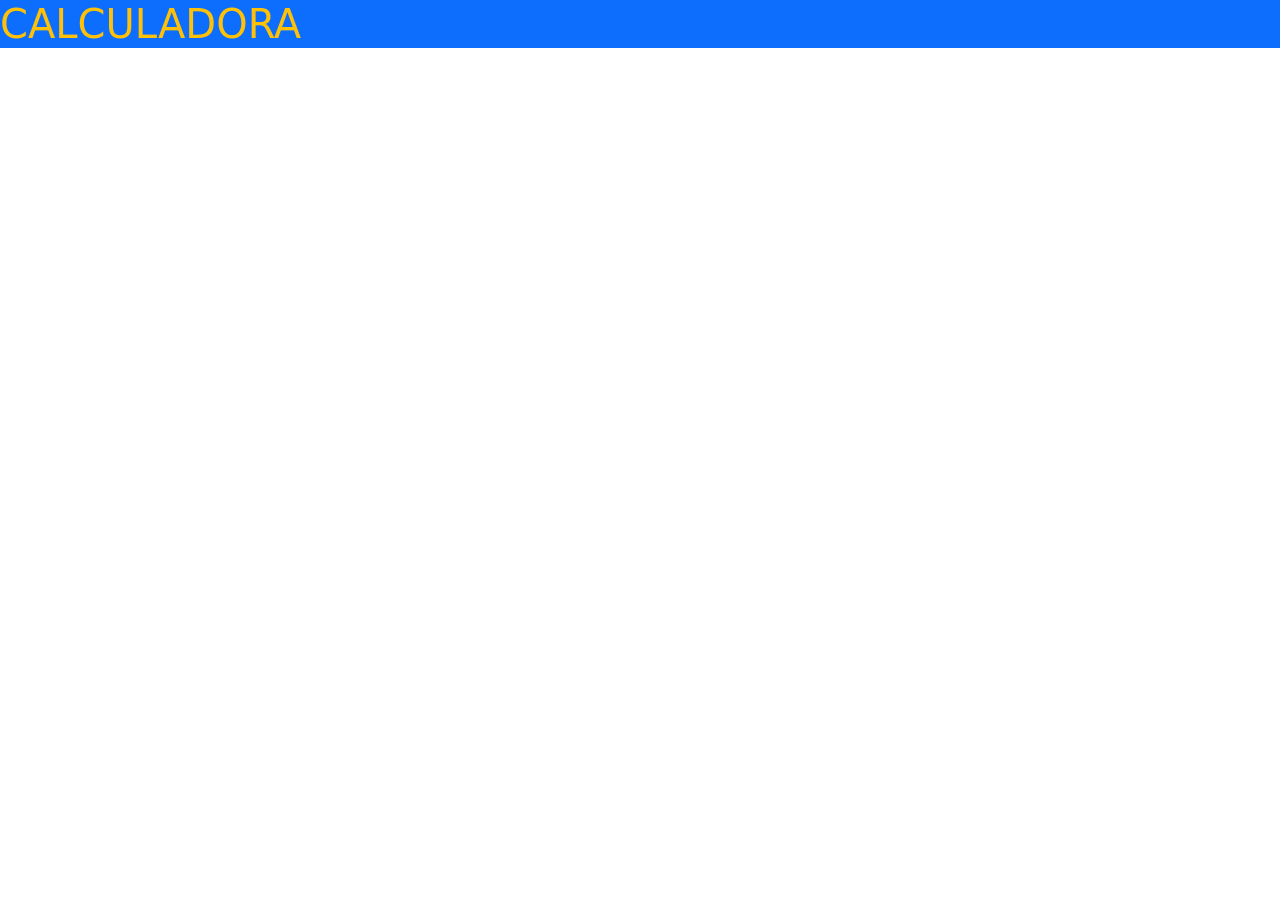
==== main.html @ 0d96c130 "Commit inicial, setup do projeto." ====
<!DOCTYPE html>
<html lang="en">
<head>
    <meta charset="UTF-8">
    <meta name="viewport" content="width=device-width, initial-scale=1.0">
    <link rel="stylesheet" href="style.css">
    <script src="app.js"></script>

    <link href="https://cdn.jsdelivr.net/npm/bootstrap@5.3.8/dist/css/bootstrap.min.css" rel="stylesheet" integrity="sha384-sRIl4kxILFvY47J16cr9ZwB07vP4J8+LH7qKQnuqkuIAvNWLzeN8tE5YBujZqJLB" crossorigin="anonymous">
    <script src="https://cdn.jsdelivr.net/npm/bootstrap@5.3.8/dist/js/bootstrap.bundle.min.js" integrity="sha384-FKyoEForCGlyvwx9Hj09JcYn3nv7wiPVlz7YYwJrWVcXK/BmnVDxM+D2scQbITxI" crossorigin="anonymous"></script>

    <title>Site Calculadora</title>
</head>
<body>
    <div id="content">

        <h1 class="bg-primary text-warning ">CALCULADORA</h1>

    </div>
</body>
</html>
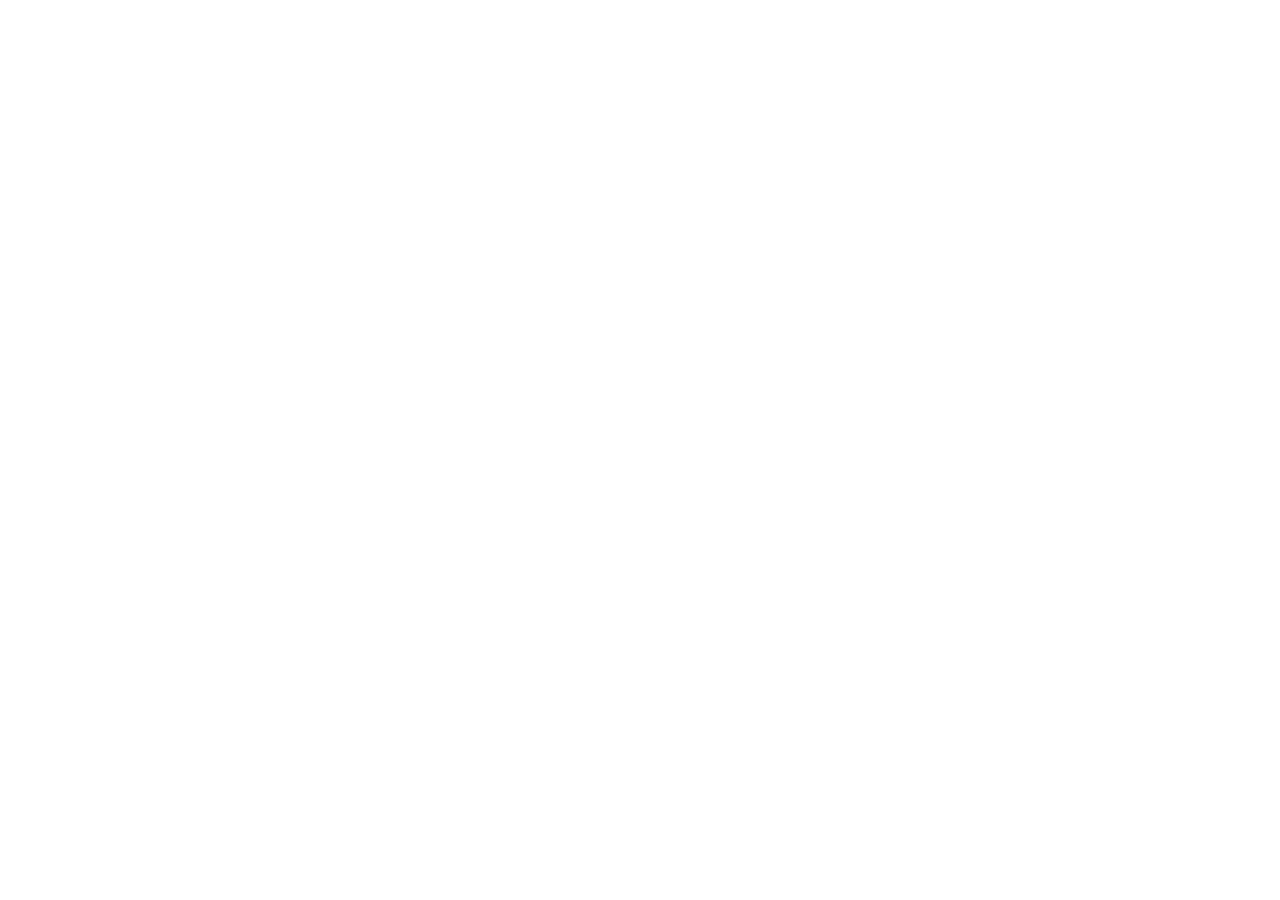
==== commit c1a08861: "Segundo commit - reconfiguração geral do projeto" ====
--- a/main.html
+++ b/main.html
@@ -6,16 +6,15 @@
     <link rel="stylesheet" href="style.css">
     <script src="app.js"></script>
 
+    <!-- Conectando e configurando o Bootstrap -->
     <link href="https://cdn.jsdelivr.net/npm/bootstrap@5.3.8/dist/css/bootstrap.min.css" rel="stylesheet" integrity="sha384-sRIl4kxILFvY47J16cr9ZwB07vP4J8+LH7qKQnuqkuIAvNWLzeN8tE5YBujZqJLB" crossorigin="anonymous">
     <script src="https://cdn.jsdelivr.net/npm/bootstrap@5.3.8/dist/js/bootstrap.bundle.min.js" integrity="sha384-FKyoEForCGlyvwx9Hj09JcYn3nv7wiPVlz7YYwJrWVcXK/BmnVDxM+D2scQbITxI" crossorigin="anonymous"></script>
 
-    <title>Site Calculadora</title>
+    <title>Site Portfolio</title>
 </head>
 <body>
-    <div id="content">
+    
+    
 
-        <h1 class="bg-primary text-warning ">CALCULADORA</h1>
-
-    </div>
 </body>
 </html>
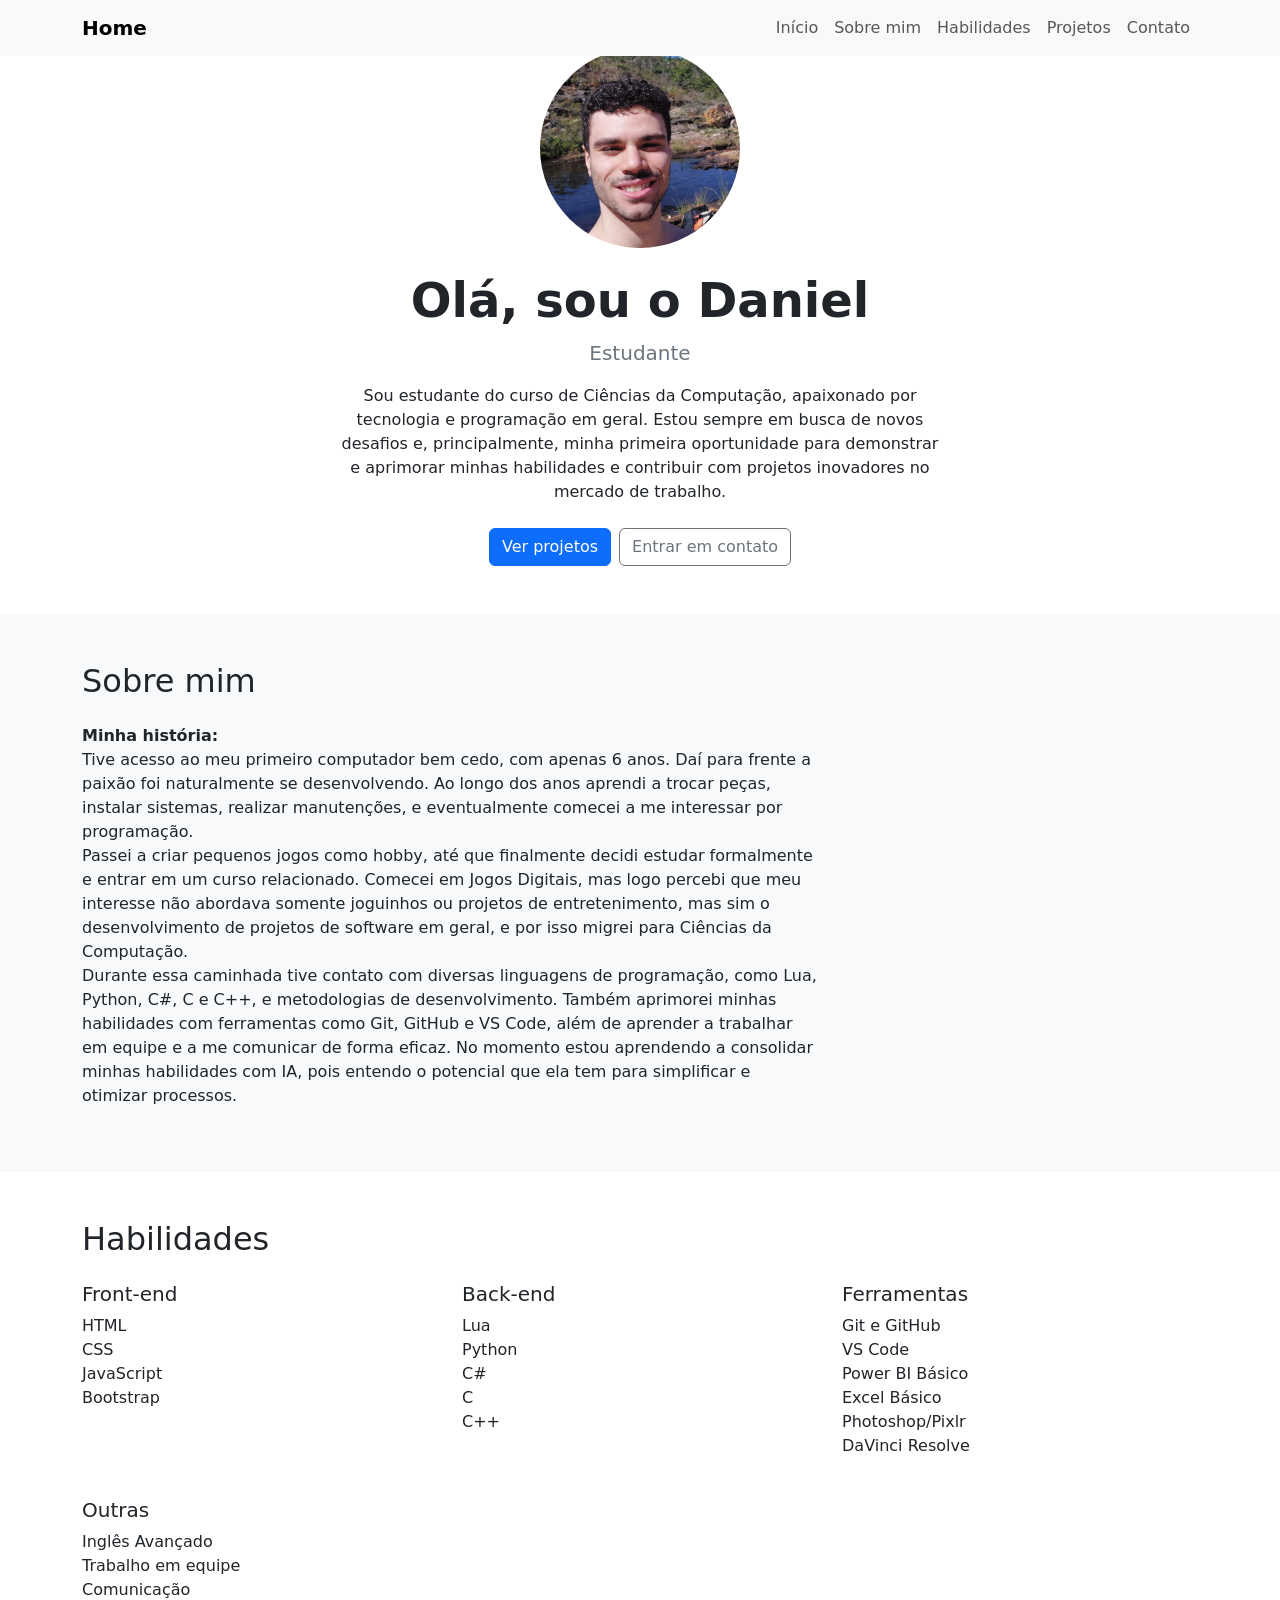
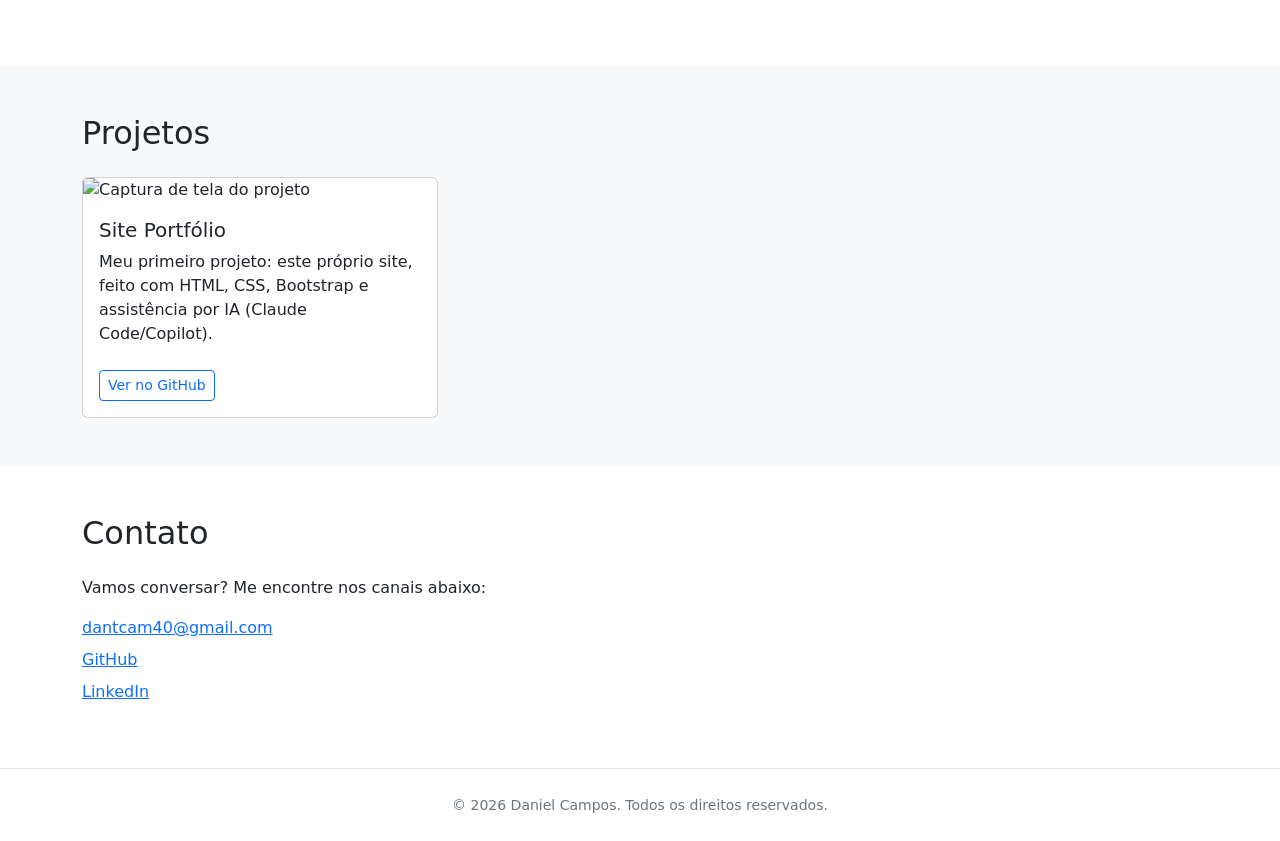
==== commit 6966e3af: "Terceiro commit - montagem do esqueleto do site, com HTML e Bootstrap" ====
--- a/main.html
+++ b/main.html
@@ -1,20 +1,195 @@
 <!DOCTYPE html>
-<html lang="en">
+<html lang="pt-BR">
 <head>
     <meta charset="UTF-8">
     <meta name="viewport" content="width=device-width, initial-scale=1.0">
-    <link rel="stylesheet" href="style.css">
-    <script src="app.js"></script>
+    <meta name="description" content="Portfólio de [Seu Nome] - desenvolvedor(a) web">
+
+    <title>Site Portfolio</title>
 
     <!-- Conectando e configurando o Bootstrap -->
     <link href="https://cdn.jsdelivr.net/npm/bootstrap@5.3.8/dist/css/bootstrap.min.css" rel="stylesheet" integrity="sha384-sRIl4kxILFvY47J16cr9ZwB07vP4J8+LH7qKQnuqkuIAvNWLzeN8tE5YBujZqJLB" crossorigin="anonymous">
-    <script src="https://cdn.jsdelivr.net/npm/bootstrap@5.3.8/dist/js/bootstrap.bundle.min.js" integrity="sha384-FKyoEForCGlyvwx9Hj09JcYn3nv7wiPVlz7YYwJrWVcXK/BmnVDxM+D2scQbITxI" crossorigin="anonymous"></script>
 
-    <title>Site Portfolio</title>
+    <!-- CSS depois do Bootstrap, para poder sobrescrever estilos -->
+    <link rel="stylesheet" href="style.css">
 </head>
 <body>
-    
-    
 
+    <!-- NAVBAR -->
+    <header>
+        <nav class="navbar navbar-expand-lg bg-body-tertiary fixed-top">
+            <div class="container">
+                <a class="navbar-brand fw-bold" href="#home">Home</a>
+
+                <button class="navbar-toggler" type="button" data-bs-toggle="collapse" data-bs-target="#menuPrincipal" aria-controls="menuPrincipal" aria-expanded="false" aria-label="Abrir menu">
+                    <span class="navbar-toggler-icon"></span>
+                </button>
+
+                <div class="collapse navbar-collapse" id="menuPrincipal">
+                    <ul class="navbar-nav ms-auto">
+                        <li class="nav-item"><a class="nav-link" href="#home">Início</a></li>
+                        <li class="nav-item"><a class="nav-link" href="#sobre">Sobre mim</a></li>
+                        <li class="nav-item"><a class="nav-link" href="#habilidades">Habilidades</a></li>
+                        <li class="nav-item"><a class="nav-link" href="#projetos">Projetos</a></li>
+                        <li class="nav-item"><a class="nav-link" href="#contato">Contato</a></li>
+                    </ul>
+                </div>
+            </div>
+        </nav>
+    </header>
+
+    <main>
+
+        <!-- HOME/INTRODUÇÃO -->
+        <section id="home" class="py-5 text-center">
+            <div class="container">
+                <!-- Troque o src pela sua foto quando tiver (ex: img/foto.jpg) -->
+                <img src="img/perfil.png"
+                     alt="Foto de Daniel Campos"
+                     class="rounded-circle img-fluid mb-4"
+                     width="200" height="200">
+
+                <h1 class="display-5 fw-bold">Olá, sou o Daniel</h1>
+                <p class="lead text-secondary">Estudante</p>
+
+                <p class="mx-auto" style="max-width: 600px;">
+                    Sou estudante do curso de Ciências da Computação, apaixonado por tecnologia e programação em geral.
+                    Estou sempre em busca de novos desafios e, principalmente, minha primeira oportunidade para demonstrar e aprimorar
+                    minhas habilidades e contribuir com projetos inovadores no mercado de trabalho.  
+                </p>
+
+                <div class="d-flex justify-content-center gap-2 mt-4">
+                    <a href="#projetos" class="btn btn-primary">Ver projetos</a>
+                    <a href="#contato" class="btn btn-outline-secondary">Entrar em contato</a>
+                </div>
+            </div>
+        </section>
+
+        <!-- SOBRE MIM -->
+        <section id="sobre" class="py-5 bg-body-tertiary">
+            <div class="container">
+                <h2 class="mb-4">Sobre mim</h2>
+                <div class="row">
+                    <div class="col-lg-8">
+                        <p>
+                            <strong>Minha história:</strong> <br> Tive acesso ao meu primeiro computador bem cedo, com apenas 6 anos.
+                            Daí para frente a paixão foi naturalmente se desenvolvendo. Ao longo dos anos aprendi a trocar peças,
+                            instalar sistemas, realizar manutenções, e eventualmente comecei a me interessar por programação.
+                            <br> Passei a criar pequenos jogos como hobby, até que finalmente decidi estudar formalmente e entrar em um curso relacionado.
+                            Comecei em Jogos Digitais, mas logo percebi que meu interesse não abordava somente joguinhos ou projetos de entretenimento,
+                            mas sim o desenvolvimento de projetos de software em geral, e por isso migrei para Ciências da Computação.
+                            <br> Durante essa caminhada tive contato com diversas linguagens de programação, como Lua, Python, C#, C e C++, e metodologias de desenvolvimento.
+                            Também aprimorei minhas habilidades com ferramentas como Git, GitHub e VS Code, além de aprender a trabalhar em equipe e a me comunicar de forma eficaz.
+                            No momento estou aprendendo a consolidar minhas habilidades com IA, pois entendo o potencial que ela tem para simplificar e otimizar processos.
+                        </p>
+                    </div>
+                </div>
+            </div>
+        </section>
+
+        <!-- HABILIDADES -->
+        <section id="habilidades" class="py-5">
+            <div class="container">
+                <h2 class="mb-4">Habilidades</h2>
+
+                <div class="row g-4">
+                    <!-- Grupo 1 -->
+                    <div class="col-md-6 col-lg-4">
+                        <h3 class="h5">Front-end</h3>
+                        <ul class="list-unstyled">
+                            <li>HTML</li>
+                            <li>CSS</li>
+                            <li>JavaScript</li>
+                            <li>Bootstrap</li>
+                        </ul>
+                    </div>
+
+                    <!-- Grupo 2 -->
+                    <div class="col-md-6 col-lg-4">
+                        <h3 class="h5">Back-end</h3>
+                        <ul class="list-unstyled">
+                            <li>Lua</li>
+                            <li>Python</li>
+                            <li>C#</li>
+                            <li>C</li>
+                            <li>C++</li>
+                        </ul>
+                    </div>
+
+                    <!-- Grupo 3 -->
+                    <div class="col-md-6 col-lg-4">
+                        <h3 class="h5">Ferramentas</h3>
+                        <ul class="list-unstyled">
+                            <li>Git e GitHub</li>
+                            <li>VS Code</li>
+                            <li>Power BI Básico</li>
+                            <li>Excel Básico</li>
+                            <li>Photoshop/Pixlr</li>
+                            <li>DaVinci Resolve</li>
+                        </ul>
+                    </div>
+
+                    <!-- Grupo 4 -->
+                    <div class="col-md-6 col-lg-4">
+                        <h3 class="h5">Outras</h3>
+                        <ul class="list-unstyled">
+                            <li>Inglês Avançado</li>
+                            <li>Trabalho em equipe</li>
+                            <li>Comunicação</li>
+                        </ul>
+                    </div>
+                </div>
+            </div>
+        </section>
+
+        <!-- PROJETOS -->
+        <section id="projetos" class="py-5 bg-body-tertiary">
+            <div class="container">
+                <h2 class="mb-4">Projetos</h2>
+
+                <div class="row g-4">
+                    <!-- Copie este bloco para cada novo projeto -->
+                    <div class="col-md-6 col-lg-4">
+                        <div class="card h-100">
+                            <img src="https://placehold.co/600x350?text=Projeto" class="card-img-top" alt="Captura de tela do projeto">
+                            <div class="card-body">
+                                <h3 class="card-title h5">Site Portfólio</h3>
+                                <p class="card-text">Meu primeiro projeto: este próprio site, feito com HTML, CSS, Bootstrap e assistência por IA (Claude Code/Copilot).</p>
+                            </div>
+                            <div class="card-footer bg-transparent border-0 pb-3">
+                                <a href="https://github.com/seu-usuario/seu-repositorio" class="btn btn-sm btn-outline-primary" target="_blank" rel="noopener">Ver no GitHub</a>
+                            </div>
+                        </div>
+                    </div>
+                </div>
+            </div>
+        </section>
+
+        <!-- CONTATO -->
+        <section id="contato" class="py-5">
+            <div class="container">
+                <h2 class="mb-4">Contato</h2>
+                <p>Vamos conversar? Me encontre nos canais abaixo:</p>
+
+                <ul class="list-unstyled">
+                    <li class="mb-2"><a href="mailto:dantcam40@gmail.com">dantcam40@gmail.com</a></li>
+                    <li class="mb-2"><a href="https://github.com/ddzeeks" target="_blank" rel="noopener">GitHub</a></li>
+                    <li class="mb-2"><a href="https://www.linkedin.com/in/daniel-campos-65b890349/" target="_blank" rel="noopener">LinkedIn</a></li>
+                </ul>
+            </div>
+        </section>
+
+    </main>
+
+    <!-- RODAPÉ -->
+    <footer class="py-4 text-center text-secondary border-top">
+        <div class="container">
+            <small>&copy; 2026 Daniel Campos. Todos os direitos reservados.</small>
+        </div>
+    </footer>
+
+    <!-- Scripts no fim do body: o HTML carrega primeiro, os scripts depois -->
+    <script src="https://cdn.jsdelivr.net/npm/bootstrap@5.3.8/dist/js/bootstrap.bundle.min.js" integrity="sha384-FKyoEForCGlyvwx9Hj09JcYn3nv7wiPVlz7YYwJrWVcXK/BmnVDxM+D2scQbITxI" crossorigin="anonymous"></script>
+    <script src="app.js"></script>
 </body>
-</html>+</html>
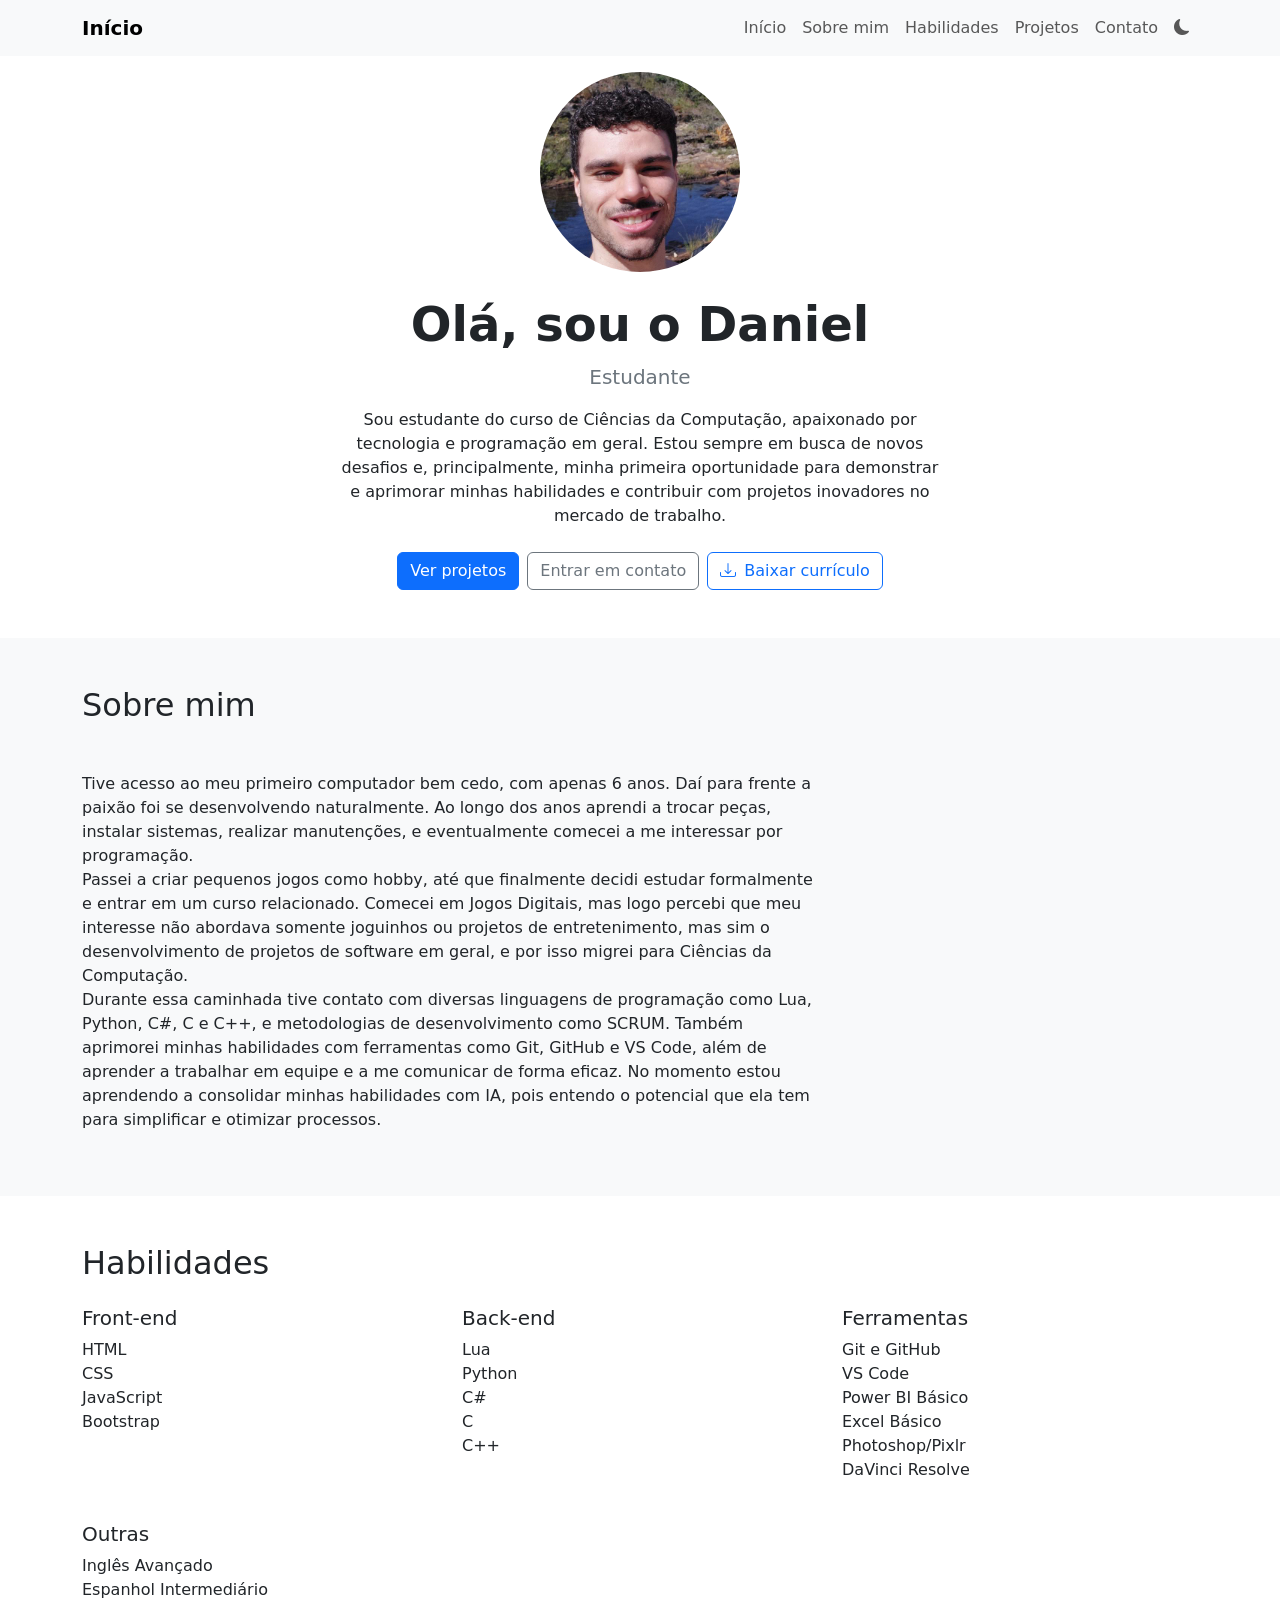
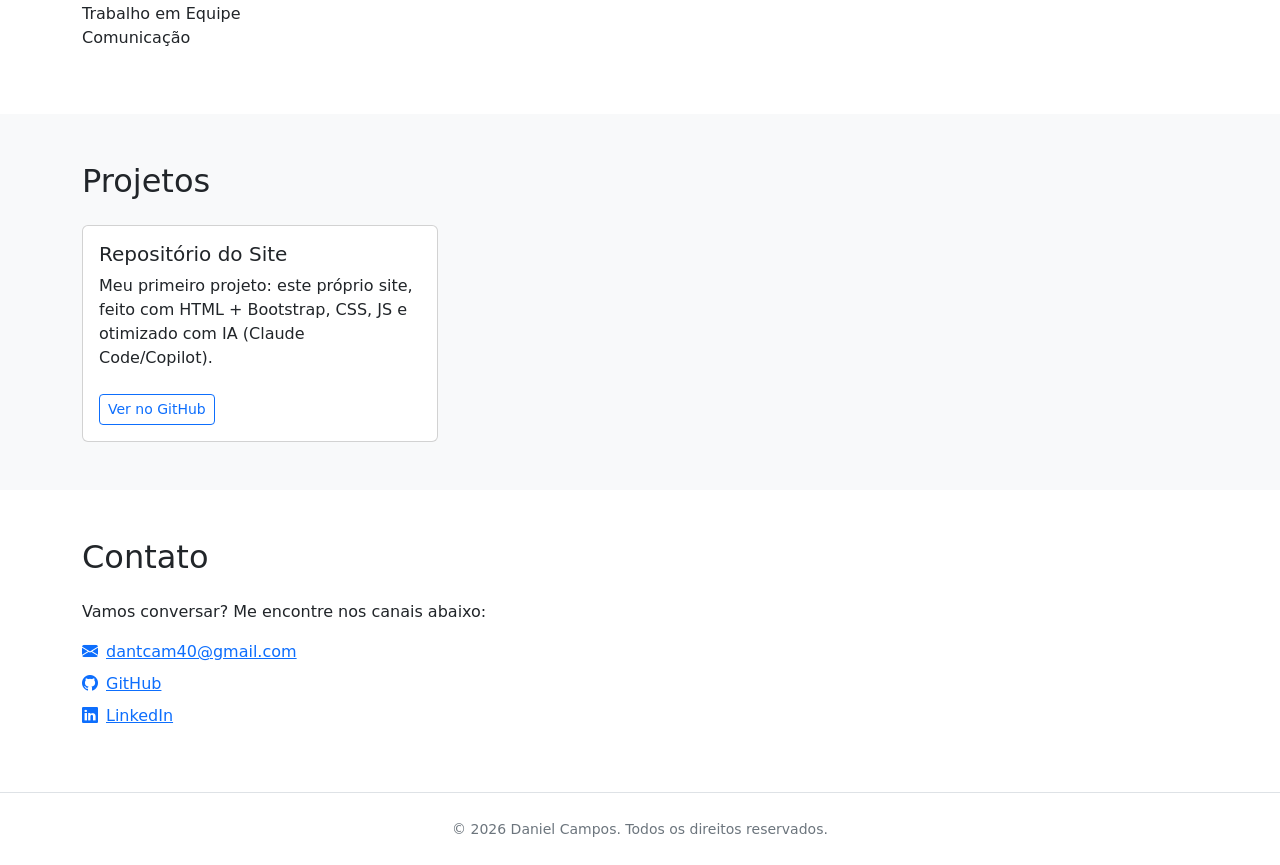
==== commit 8cc19939: "Quarto commit - atualização geral no HTML e implementação da stylesheet CSS e do JavaScript, além de" ====
--- a/main.html
+++ b/main.html
@@ -3,12 +3,25 @@
 <head>
     <meta charset="UTF-8">
     <meta name="viewport" content="width=device-width, initial-scale=1.0">
-    <meta name="description" content="Portfólio de [Seu Nome] - desenvolvedor(a) web">
-
-    <title>Site Portfolio</title>
-
-    <!-- Conectando e configurando o Bootstrap -->
+    <meta name="description" content="Portfólio de Daniel Campos - desenvolvedor e estudante de Ciências da Computação">
+
+    <title>Site Portfólio</title>
+
+    <!-- Aplica o tema salvo (ou o do sistema) antes de renderizar, evitando o "flash" claro -->
+    <script>
+        (function () {
+            var tema;
+            try { tema = localStorage.getItem('tema'); } catch (e) {}
+            if (!tema) {
+                tema = window.matchMedia('(prefers-color-scheme: dark)').matches ? 'dark' : 'light';
+            }
+            document.documentElement.setAttribute('data-bs-theme', tema);
+        })();
+    </script>
+
+    <!-- Integrando e configurando o Bootstrap -->
     <link href="https://cdn.jsdelivr.net/npm/bootstrap@5.3.8/dist/css/bootstrap.min.css" rel="stylesheet" integrity="sha384-sRIl4kxILFvY47J16cr9ZwB07vP4J8+LH7qKQnuqkuIAvNWLzeN8tE5YBujZqJLB" crossorigin="anonymous">
+    <link rel="stylesheet" href="https://cdn.jsdelivr.net/npm/bootstrap-icons@1.11.3/font/bootstrap-icons.min.css">
 
     <!-- CSS depois do Bootstrap, para poder sobrescrever estilos -->
     <link rel="stylesheet" href="style.css">
@@ -19,7 +32,7 @@
     <header>
         <nav class="navbar navbar-expand-lg bg-body-tertiary fixed-top">
             <div class="container">
-                <a class="navbar-brand fw-bold" href="#home">Home</a>
+                <a class="navbar-brand fw-bold" href="#home">Início</a>
 
                 <button class="navbar-toggler" type="button" data-bs-toggle="collapse" data-bs-target="#menuPrincipal" aria-controls="menuPrincipal" aria-expanded="false" aria-label="Abrir menu">
                     <span class="navbar-toggler-icon"></span>
@@ -32,6 +45,11 @@
                         <li class="nav-item"><a class="nav-link" href="#habilidades">Habilidades</a></li>
                         <li class="nav-item"><a class="nav-link" href="#projetos">Projetos</a></li>
                         <li class="nav-item"><a class="nav-link" href="#contato">Contato</a></li>
+                        <li class="nav-item">
+                            <button id="botaoTema" class="btn nav-link" type="button" aria-label="Ativar modo escuro">
+                                <i class="bi bi-moon-fill" aria-hidden="true"></i>
+                            </button>
+                        </li>
                     </ul>
                 </div>
             </div>
@@ -43,11 +61,12 @@
         <!-- HOME/INTRODUÇÃO -->
         <section id="home" class="py-5 text-center">
             <div class="container">
-                <!-- Troque o src pela sua foto quando tiver (ex: img/foto.jpg) -->
-                <img src="img/perfil.png"
-                     alt="Foto de Daniel Campos"
-                     class="rounded-circle img-fluid mb-4"
-                     width="200" height="200">
+
+                <div class="foto-perfil-container">
+                    <img src="img/perfil.png"
+                         alt="Foto de Daniel Campos"
+                         class="foto-perfil">
+                </div>
 
                 <h1 class="display-5 fw-bold">Olá, sou o Daniel</h1>
                 <p class="lead text-secondary">Estudante</p>
@@ -61,6 +80,9 @@
                 <div class="d-flex justify-content-center gap-2 mt-4">
                     <a href="#projetos" class="btn btn-primary">Ver projetos</a>
                     <a href="#contato" class="btn btn-outline-secondary">Entrar em contato</a>
+                    <a href="curriculo/Daniel_Campos_Curriculo.pdf" class="btn btn-outline-primary d-inline-flex align-items-center gap-2" download>
+                        <i class="bi bi-download" aria-hidden="true"></i>Baixar currículo
+                    </a>
                 </div>
             </div>
         </section>
@@ -72,13 +94,13 @@
                 <div class="row">
                     <div class="col-lg-8">
                         <p>
-                            <strong>Minha história:</strong> <br> Tive acesso ao meu primeiro computador bem cedo, com apenas 6 anos.
-                            Daí para frente a paixão foi naturalmente se desenvolvendo. Ao longo dos anos aprendi a trocar peças,
+                            <br> Tive acesso ao meu primeiro computador bem cedo, com apenas 6 anos.
+                            Daí para frente a paixão foi se desenvolvendo naturalmente. Ao longo dos anos aprendi a trocar peças,
                             instalar sistemas, realizar manutenções, e eventualmente comecei a me interessar por programação.
                             <br> Passei a criar pequenos jogos como hobby, até que finalmente decidi estudar formalmente e entrar em um curso relacionado.
                             Comecei em Jogos Digitais, mas logo percebi que meu interesse não abordava somente joguinhos ou projetos de entretenimento,
                             mas sim o desenvolvimento de projetos de software em geral, e por isso migrei para Ciências da Computação.
-                            <br> Durante essa caminhada tive contato com diversas linguagens de programação, como Lua, Python, C#, C e C++, e metodologias de desenvolvimento.
+                            <br> Durante essa caminhada tive contato com diversas linguagens de programação como Lua, Python, C#, C e C++, e metodologias de desenvolvimento como SCRUM.
                             Também aprimorei minhas habilidades com ferramentas como Git, GitHub e VS Code, além de aprender a trabalhar em equipe e a me comunicar de forma eficaz.
                             No momento estou aprendendo a consolidar minhas habilidades com IA, pois entendo o potencial que ela tem para simplificar e otimizar processos.
                         </p>
@@ -134,7 +156,8 @@
                         <h3 class="h5">Outras</h3>
                         <ul class="list-unstyled">
                             <li>Inglês Avançado</li>
-                            <li>Trabalho em equipe</li>
+                            <li>Espanhol Intermediário</li>
+                            <li>Trabalho em Equipe</li>
                             <li>Comunicação</li>
                         </ul>
                     </div>
@@ -151,13 +174,12 @@
                     <!-- Copie este bloco para cada novo projeto -->
                     <div class="col-md-6 col-lg-4">
                         <div class="card h-100">
-                            <img src="https://placehold.co/600x350?text=Projeto" class="card-img-top" alt="Captura de tela do projeto">
                             <div class="card-body">
-                                <h3 class="card-title h5">Site Portfólio</h3>
-                                <p class="card-text">Meu primeiro projeto: este próprio site, feito com HTML, CSS, Bootstrap e assistência por IA (Claude Code/Copilot).</p>
+                                <h3 class="card-title h5">Repositório do Site</h3>
+                                <p class="card-text">Meu primeiro projeto: este próprio site, feito com HTML + Bootstrap, CSS, JS e otimizado com IA (Claude Code/Copilot).</p>
                             </div>
                             <div class="card-footer bg-transparent border-0 pb-3">
-                                <a href="https://github.com/seu-usuario/seu-repositorio" class="btn btn-sm btn-outline-primary" target="_blank" rel="noopener">Ver no GitHub</a>
+                                <a href="https://github.com/ddzeeks/site-portfolio.git" class="btn btn-sm btn-outline-primary" target="_blank" rel="noopener">Ver no GitHub</a>
                             </div>
                         </div>
                     </div>
@@ -172,9 +194,9 @@
                 <p>Vamos conversar? Me encontre nos canais abaixo:</p>
 
                 <ul class="list-unstyled">
-                    <li class="mb-2"><a href="mailto:dantcam40@gmail.com">dantcam40@gmail.com</a></li>
-                    <li class="mb-2"><a href="https://github.com/ddzeeks" target="_blank" rel="noopener">GitHub</a></li>
-                    <li class="mb-2"><a href="https://www.linkedin.com/in/daniel-campos-65b890349/" target="_blank" rel="noopener">LinkedIn</a></li>
+                    <li class="mb-2"><a class="d-inline-flex align-items-center gap-2" href="mailto:dantcam40@gmail.com"><i class="bi bi-envelope-fill" aria-hidden="true"></i>dantcam40@gmail.com</a></li>
+                    <li class="mb-2"><a class="d-inline-flex align-items-center gap-2" href="https://github.com/ddzeeks" target="_blank" rel="noopener"><i class="bi bi-github" aria-hidden="true"></i>GitHub</a></li>
+                    <li class="mb-2"><a class="d-inline-flex align-items-center gap-2" href="https://www.linkedin.com/in/daniel-campos-65b890349/" target="_blank" rel="noopener"><i class="bi bi-linkedin" aria-hidden="true"></i>LinkedIn</a></li>
                 </ul>
             </div>
         </section>
@@ -191,5 +213,6 @@
     <!-- Scripts no fim do body: o HTML carrega primeiro, os scripts depois -->
     <script src="https://cdn.jsdelivr.net/npm/bootstrap@5.3.8/dist/js/bootstrap.bundle.min.js" integrity="sha384-FKyoEForCGlyvwx9Hj09JcYn3nv7wiPVlz7YYwJrWVcXK/BmnVDxM+D2scQbITxI" crossorigin="anonymous"></script>
     <script src="app.js"></script>
+
 </body>
 </html>
--- a/style.css
+++ b/style.css
@@ -0,0 +1,24 @@
+section { scroll-margin-top: 70px; }
+
+html { scroll-behavior: smooth; }
+
+@media (prefers-reduced-motion: reduce) {
+    html { scroll-behavior: auto; }
+}
+
+.foto-perfil-container {
+    width: 200px;
+    height: 200px;
+    margin-inline: auto;
+    margin-bottom: 1.5rem;
+    margin-top: 1.5rem;
+    border-radius: 50%;
+    overflow: hidden;
+}
+
+.foto-perfil {
+    width: 100%;
+    height: 100%;
+    object-fit: cover;
+    transform: scale(1.2);
+}
